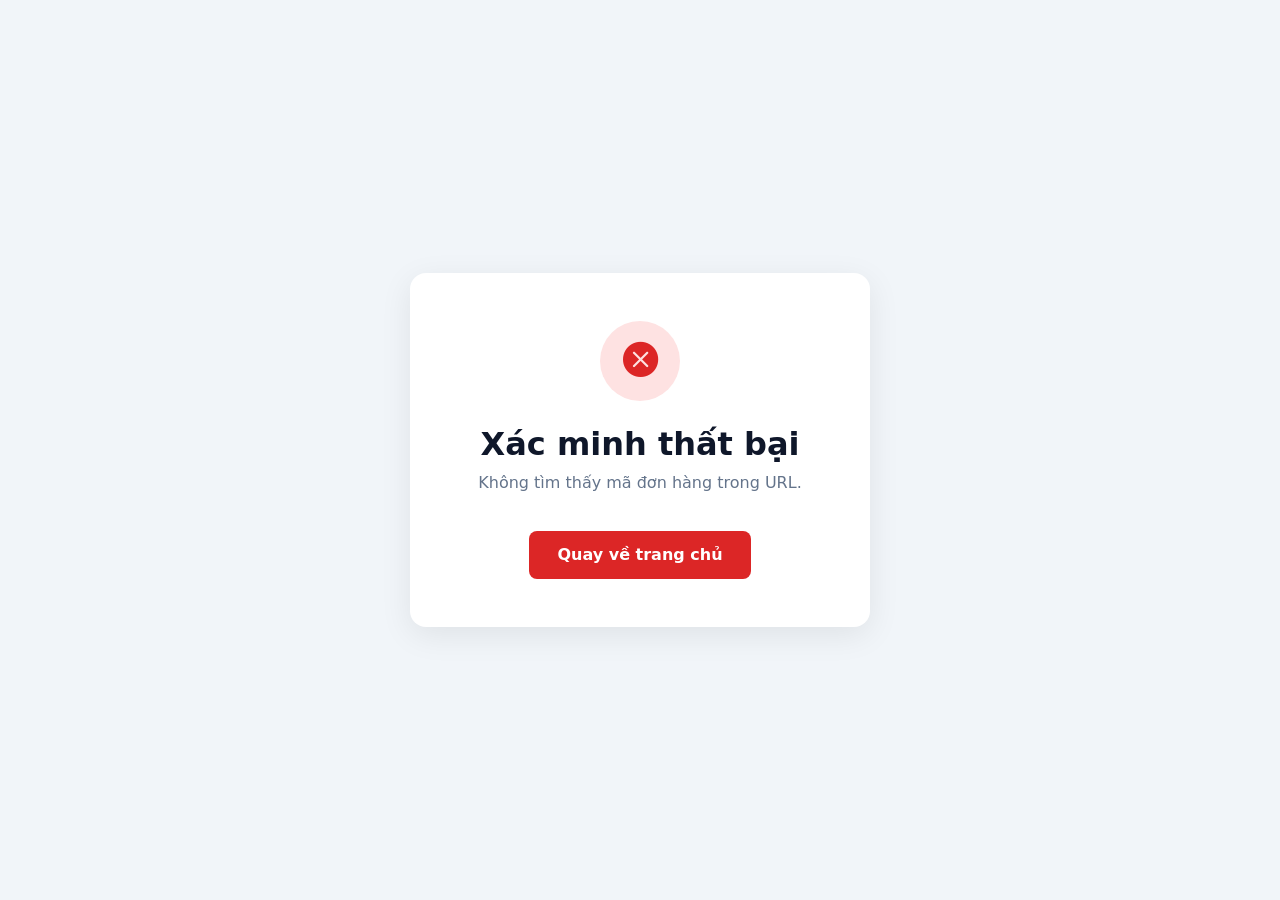
==== wwwroot/payment-success.html @ 19d057b9 "feat: integrate PayOS payment gateway with checkout, verification, and webhook support" ====
<!DOCTYPE html>
<html lang="vi">
<head>
  <meta charset="UTF-8" />
  <meta name="viewport" content="width=device-width, initial-scale=1.0" />
  <title>Thanh toán thành công — CV Builder Pro</title>
  <link rel="stylesheet" href="https://cdn.jsdelivr.net/npm/bootstrap@5.3.3/dist/css/bootstrap.min.css" />
  <link rel="stylesheet" href="https://cdn.jsdelivr.net/npm/bootstrap-icons@1.11.3/font/bootstrap-icons.min.css" />
  <style>
    body { background: #f1f5f9; display: flex; align-items: center; justify-content: center; min-height: 100vh; }
    .card-wrap { background: #fff; border-radius: 16px; padding: 48px 40px; max-width: 460px; width: 100%; text-align: center; box-shadow: 0 8px 32px rgba(0,0,0,.08); }
    .icon-circle { width: 80px; height: 80px; border-radius: 50%; background: #dcfce7; display: flex; align-items: center; justify-content: center; margin: 0 auto 24px; font-size: 2.2rem; color: #16a34a; }
    .icon-circle.error { background: #fee2e2; color: #dc2626; }
    .icon-circle.loading { background: #dbeafe; color: #2563eb; }
    h2 { font-weight: 700; color: #0f172a; margin-bottom: 8px; }
    p { color: #64748b; }
    .btn-home { background: #1d4ed8; color: #fff; border: none; border-radius: 8px; padding: 12px 28px; font-weight: 600; font-size: 1rem; cursor: pointer; text-decoration: none; display: inline-block; margin-top: 20px; }
    .btn-home:hover { background: #1e40af; color: #fff; }
  </style>
</head>
<body>
  <div class="card-wrap" id="card">
    <!-- Loading state -->
    <div id="stateLoading">
      <div class="icon-circle loading">
        <span class="spinner-border" style="width:2rem;height:2rem;border-width:3px"></span>
      </div>
      <h2>Đang xác minh…</h2>
      <p>Vui lòng chờ trong giây lát.</p>
    </div>

    <!-- Success state -->
    <div id="stateSuccess" style="display:none">
      <div class="icon-circle"><i class="bi bi-check-circle-fill"></i></div>
      <h2>Thanh toán thành công!</h2>
      <p>Chúc mừng! Tài khoản của bạn đã được nâng cấp lên <strong>Premium</strong>.<br>Tất cả tính năng Pro đã được mở khoá.</p>
      <a href="/" class="btn-home"><i class="bi bi-stars me-2"></i>Bắt đầu tạo CV</a>
    </div>

    <!-- Error state -->
    <div id="stateError" style="display:none">
      <div class="icon-circle error"><i class="bi bi-x-circle-fill"></i></div>
      <h2>Xác minh thất bại</h2>
      <p id="errorMsg">Không tìm thấy thông tin thanh toán. Vui lòng liên hệ hỗ trợ.</p>
      <a href="/" class="btn-home" style="background:#dc2626">Quay về trang chủ</a>
    </div>
  </div>

  <script>
    (async () => {
      const params = new URLSearchParams(location.search);
      const orderCode = params.get('orderCode');
      const status    = params.get('status');   // PayOS also sends this in the URL

      // PayOS redirects with status=PAID in the URL — use as fast path
      if (status === 'PAID' && orderCode) {
        // Verify server-side before granting premium
        try {
          const res  = await fetch(`/api/payment/verify?orderCode=${orderCode}`);
          const data = await res.json();
          if (data.paid) {
            activatePremium();
            return;
          }
        } catch (_) {}
      }

      // Fallback: check status regardless of URL param
      if (orderCode) {
        try {
          const res  = await fetch(`/api/payment/verify?orderCode=${orderCode}`);
          const data = await res.json();
          if (data.paid) { activatePremium(); return; }
          showError(`Trạng thái đơn hàng: ${data.status ?? 'không xác định'}`);
        } catch (e) {
          showError('Lỗi kết nối máy chủ. Vui lòng thử lại.');
        }
      } else {
        showError('Không tìm thấy mã đơn hàng trong URL.');
      }
    })();

    function activatePremium() {
      localStorage.setItem('cvbPremium_v1', '1');
      document.getElementById('stateLoading').style.display = 'none';
      document.getElementById('stateSuccess').style.display = '';
    }

    function showError(msg) {
      document.getElementById('errorMsg').textContent = msg;
      document.getElementById('stateLoading').style.display = 'none';
      document.getElementById('stateError').style.display = '';
    }
  </script>
</body>
</html>
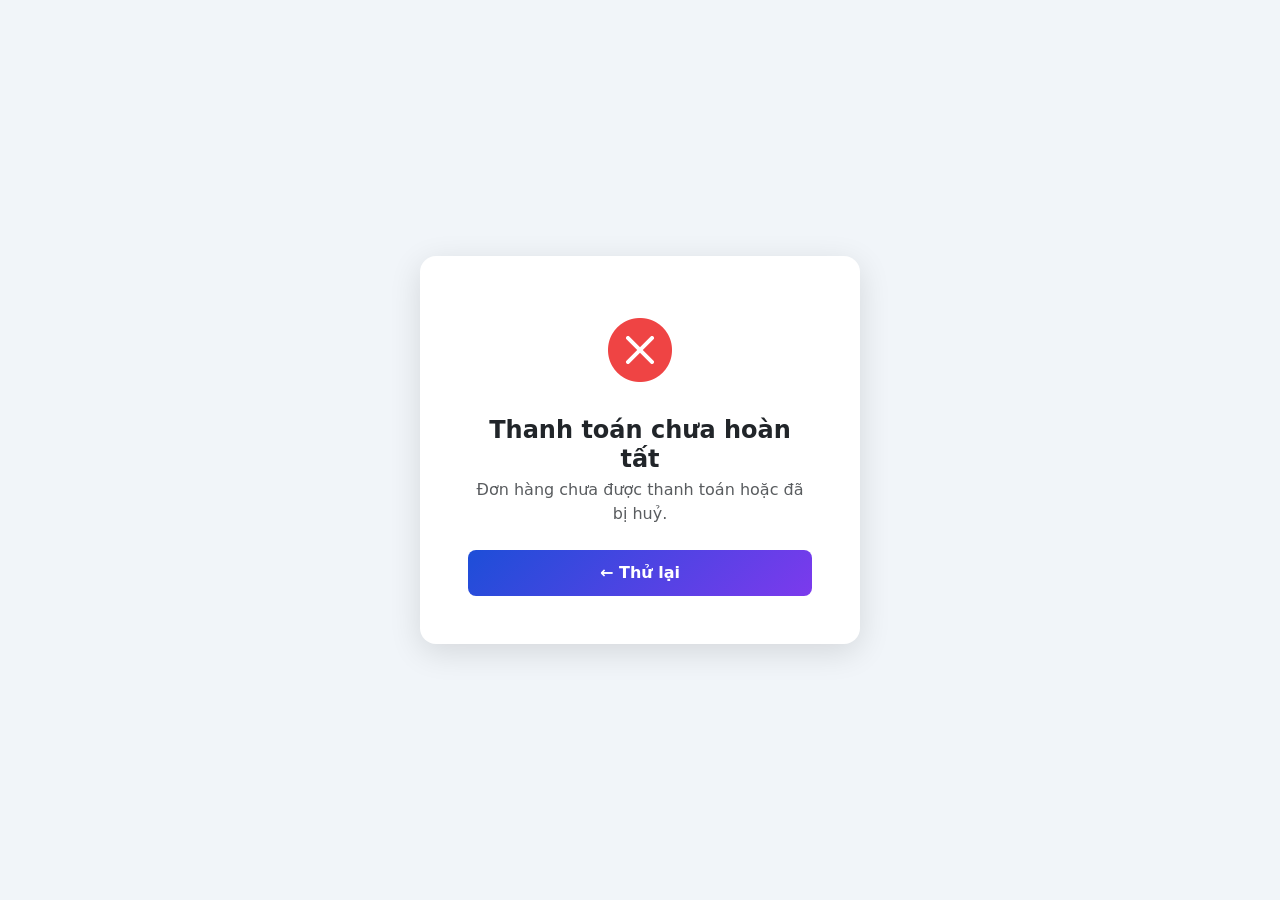
==== commit f5092b3e: "Fix PayOS SDK: upgrade to payOS v2.1.0, fix all namespace errors - Fix csproj: Net.payOS → payOS v2." ====
--- a/wwwroot/payment-success.html
+++ b/wwwroot/payment-success.html
@@ -4,93 +4,76 @@
   <meta charset="UTF-8" />
   <meta name="viewport" content="width=device-width, initial-scale=1.0" />
   <title>Thanh toán thành công — CV Builder Pro</title>
-  <link rel="stylesheet" href="https://cdn.jsdelivr.net/npm/bootstrap@5.3.3/dist/css/bootstrap.min.css" />
-  <link rel="stylesheet" href="https://cdn.jsdelivr.net/npm/bootstrap-icons@1.11.3/font/bootstrap-icons.min.css" />
+  <link href="https://cdn.jsdelivr.net/npm/bootstrap@5.3.2/dist/css/bootstrap.min.css" rel="stylesheet" />
+  <link href="https://cdn.jsdelivr.net/npm/bootstrap-icons@1.11.3/font/bootstrap-icons.min.css" rel="stylesheet" />
   <style>
-    body { background: #f1f5f9; display: flex; align-items: center; justify-content: center; min-height: 100vh; }
-    .card-wrap { background: #fff; border-radius: 16px; padding: 48px 40px; max-width: 460px; width: 100%; text-align: center; box-shadow: 0 8px 32px rgba(0,0,0,.08); }
-    .icon-circle { width: 80px; height: 80px; border-radius: 50%; background: #dcfce7; display: flex; align-items: center; justify-content: center; margin: 0 auto 24px; font-size: 2.2rem; color: #16a34a; }
-    .icon-circle.error { background: #fee2e2; color: #dc2626; }
-    .icon-circle.loading { background: #dbeafe; color: #2563eb; }
-    h2 { font-weight: 700; color: #0f172a; margin-bottom: 8px; }
-    p { color: #64748b; }
-    .btn-home { background: #1d4ed8; color: #fff; border: none; border-radius: 8px; padding: 12px 28px; font-weight: 600; font-size: 1rem; cursor: pointer; text-decoration: none; display: inline-block; margin-top: 20px; }
-    .btn-home:hover { background: #1e40af; color: #fff; }
+    body { background:#f1f5f9; display:flex; align-items:center; justify-content:center; min-height:100vh; }
+    .card { max-width:440px; width:100%; border:none; border-radius:16px; box-shadow:0 8px 32px rgba(0,0,0,.12); }
+    .icon-ok  { font-size:4rem; color:#10b981; animation:pop .4s ease; }
+    .icon-err { font-size:4rem; color:#ef4444; }
+    .icon-spin{ font-size:3rem; color:#6366f1; animation:spin 1s linear infinite; }
+    @keyframes pop  { 0%{transform:scale(0)} 80%{transform:scale(1.2)} 100%{transform:scale(1)} }
+    @keyframes spin { to{transform:rotate(360deg)} }
+    .btn-home { background:linear-gradient(135deg,#1d4ed8,#7c3aed); color:#fff; border:none;
+                border-radius:8px; padding:11px 24px; font-weight:700; width:100%; }
+    .btn-home:hover { opacity:.88; color:#fff; }
   </style>
 </head>
 <body>
-  <div class="card-wrap" id="card">
-    <!-- Loading state -->
-    <div id="stateLoading">
-      <div class="icon-circle loading">
-        <span class="spinner-border" style="width:2rem;height:2rem;border-width:3px"></span>
-      </div>
-      <h2>Đang xác minh…</h2>
-      <p>Vui lòng chờ trong giây lát.</p>
-    </div>
+<div class="card p-5 text-center">
 
-    <!-- Success state -->
-    <div id="stateSuccess" style="display:none">
-      <div class="icon-circle"><i class="bi bi-check-circle-fill"></i></div>
-      <h2>Thanh toán thành công!</h2>
-      <p>Chúc mừng! Tài khoản của bạn đã được nâng cấp lên <strong>Premium</strong>.<br>Tất cả tính năng Pro đã được mở khoá.</p>
-      <a href="/" class="btn-home"><i class="bi bi-stars me-2"></i>Bắt đầu tạo CV</a>
-    </div>
-
-    <!-- Error state -->
-    <div id="stateError" style="display:none">
-      <div class="icon-circle error"><i class="bi bi-x-circle-fill"></i></div>
-      <h2>Xác minh thất bại</h2>
-      <p id="errorMsg">Không tìm thấy thông tin thanh toán. Vui lòng liên hệ hỗ trợ.</p>
-      <a href="/" class="btn-home" style="background:#dc2626">Quay về trang chủ</a>
-    </div>
+  <div id="stateLoading">
+    <i class="bi bi-arrow-repeat icon-spin d-block mb-3"></i>
+    <h5>Đang xác minh thanh toán…</h5>
   </div>
 
-  <script>
-    (async () => {
-      const params = new URLSearchParams(location.search);
-      const orderCode = params.get('orderCode');
-      const status    = params.get('status');   // PayOS also sends this in the URL
+  <div id="stateSuccess" style="display:none">
+    <i class="bi bi-check-circle-fill icon-ok d-block mb-3"></i>
+    <h4 class="fw-bold mb-1">Thanh toán thành công! 🎉</h4>
+    <p class="text-muted mb-4">Tài khoản <strong>Premium</strong> đã kích hoạt.<br>Xuất PDF không giới hạn, không watermark.</p>
+    <a href="/" class="btn-home text-decoration-none d-block">Quay lại tạo CV →</a>
+  </div>
 
-      // PayOS redirects with status=PAID in the URL — use as fast path
-      if (status === 'PAID' && orderCode) {
-        // Verify server-side before granting premium
-        try {
-          const res  = await fetch(`/api/payment/verify?orderCode=${orderCode}`);
-          const data = await res.json();
-          if (data.paid) {
-            activatePremium();
-            return;
-          }
-        } catch (_) {}
-      }
+  <div id="stateFail" style="display:none">
+    <i class="bi bi-x-circle-fill icon-err d-block mb-3"></i>
+    <h4 class="fw-bold mb-1">Thanh toán chưa hoàn tất</h4>
+    <p class="text-muted mb-4">Đơn hàng chưa được thanh toán hoặc đã bị huỷ.</p>
+    <a href="/" class="btn-home text-decoration-none d-block">← Thử lại</a>
+  </div>
 
-      // Fallback: check status regardless of URL param
-      if (orderCode) {
-        try {
-          const res  = await fetch(`/api/payment/verify?orderCode=${orderCode}`);
-          const data = await res.json();
-          if (data.paid) { activatePremium(); return; }
-          showError(`Trạng thái đơn hàng: ${data.status ?? 'không xác định'}`);
-        } catch (e) {
-          showError('Lỗi kết nối máy chủ. Vui lòng thử lại.');
-        }
-      } else {
-        showError('Không tìm thấy mã đơn hàng trong URL.');
-      }
-    })();
+</div>
+<script>
+  // PayOS appends ?orderCode=xxx&status=PAID to the returnUrl
+  const params    = new URLSearchParams(location.search);
+  const orderCode = params.get('orderCode');
+  const status    = (params.get('status') || '').toUpperCase();
 
-    function activatePremium() {
-      localStorage.setItem('cvbPremium_v1', '1');
-      document.getElementById('stateLoading').style.display = 'none';
-      document.getElementById('stateSuccess').style.display = '';
+  async function verify() {
+    if (status === 'PAID') { markSuccess(); return; }
+
+    if (orderCode) {
+      try {
+        const res  = await fetch('/api/payment/verify?orderCode=' + orderCode);
+        const data = await res.json();
+        if (data.paid) { markSuccess(); return; }
+      } catch (_) {}
     }
 
-    function showError(msg) {
-      document.getElementById('errorMsg').textContent = msg;
-      document.getElementById('stateLoading').style.display = 'none';
-      document.getElementById('stateError').style.display = '';
-    }
-  </script>
+    show('stateFail');
+  }
+
+  function markSuccess() {
+    // Activate premium in localStorage — main app reads this on next load
+    localStorage.setItem('cvbPremium_v1', '1');
+    show('stateSuccess');
+  }
+
+  function show(id) {
+    document.getElementById('stateLoading').style.display = 'none';
+    document.getElementById(id).style.display = '';
+  }
+
+  verify();
+</script>
 </body>
 </html>
